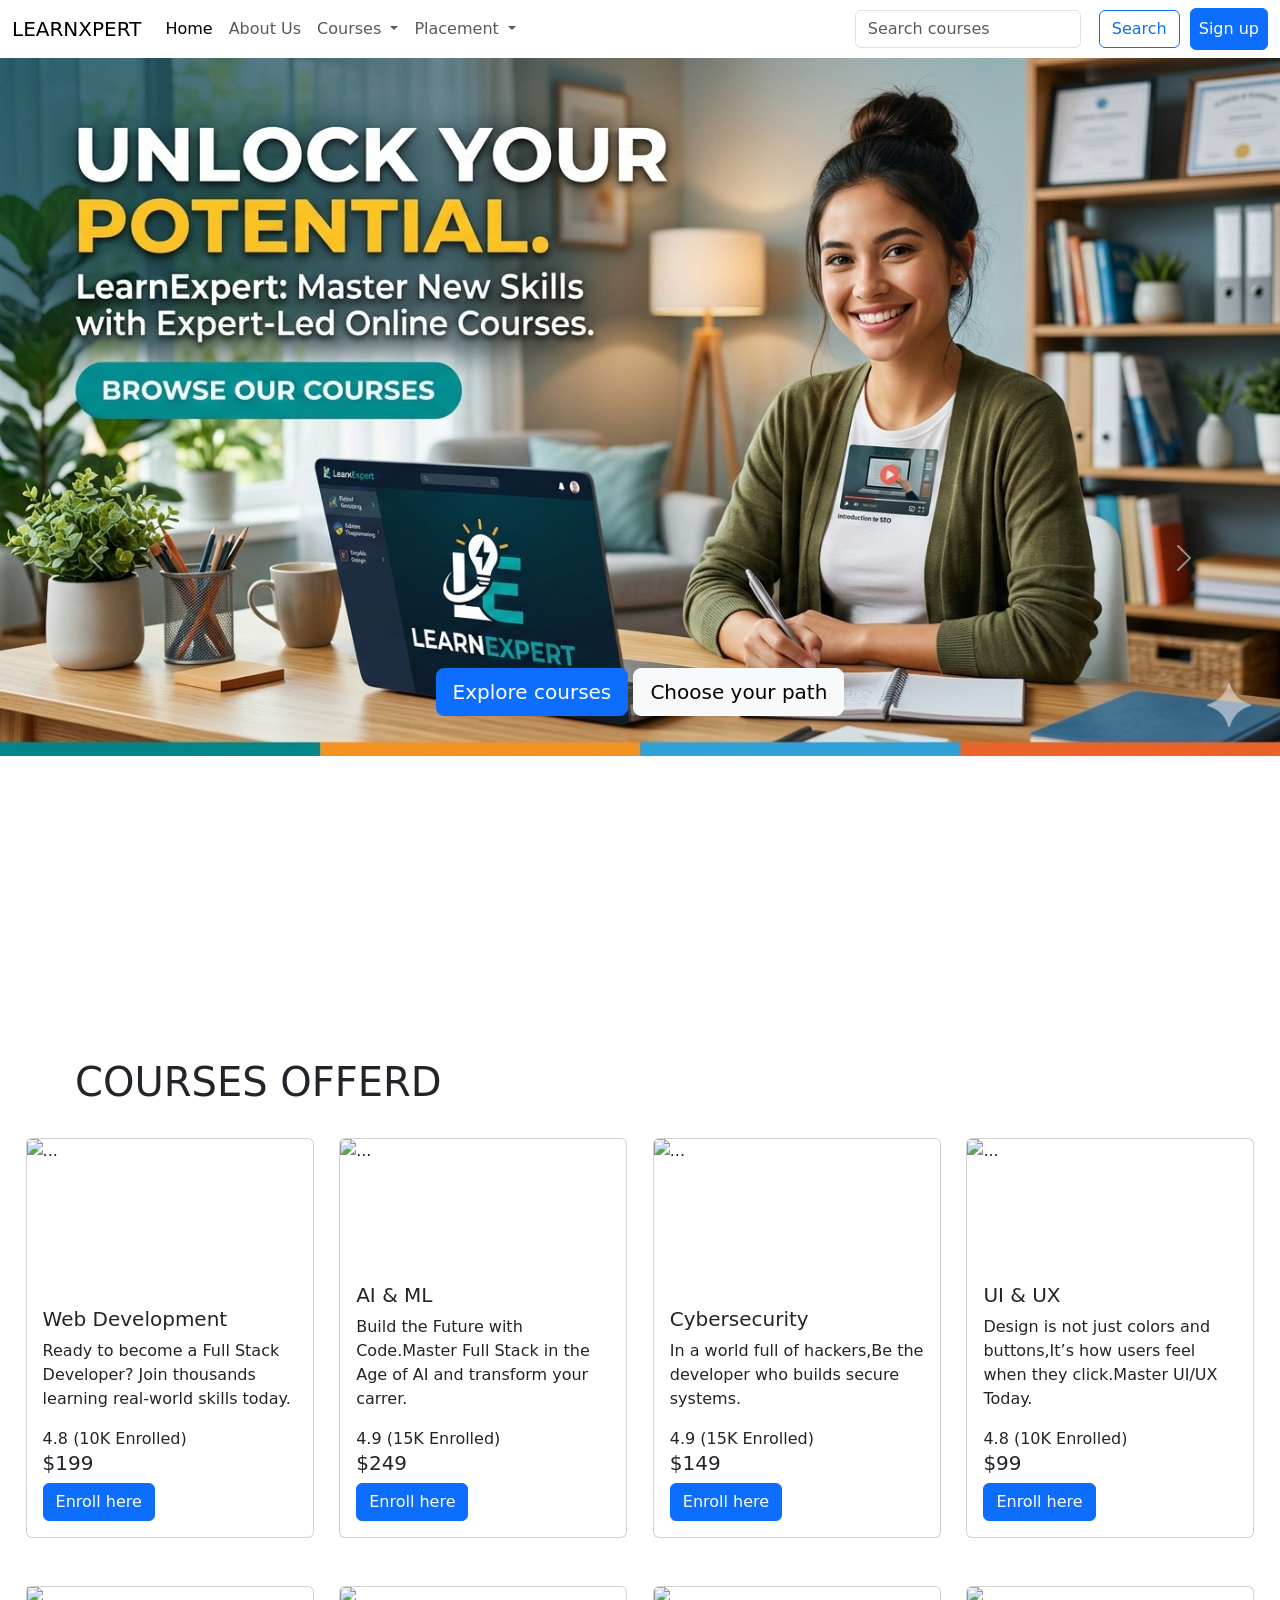
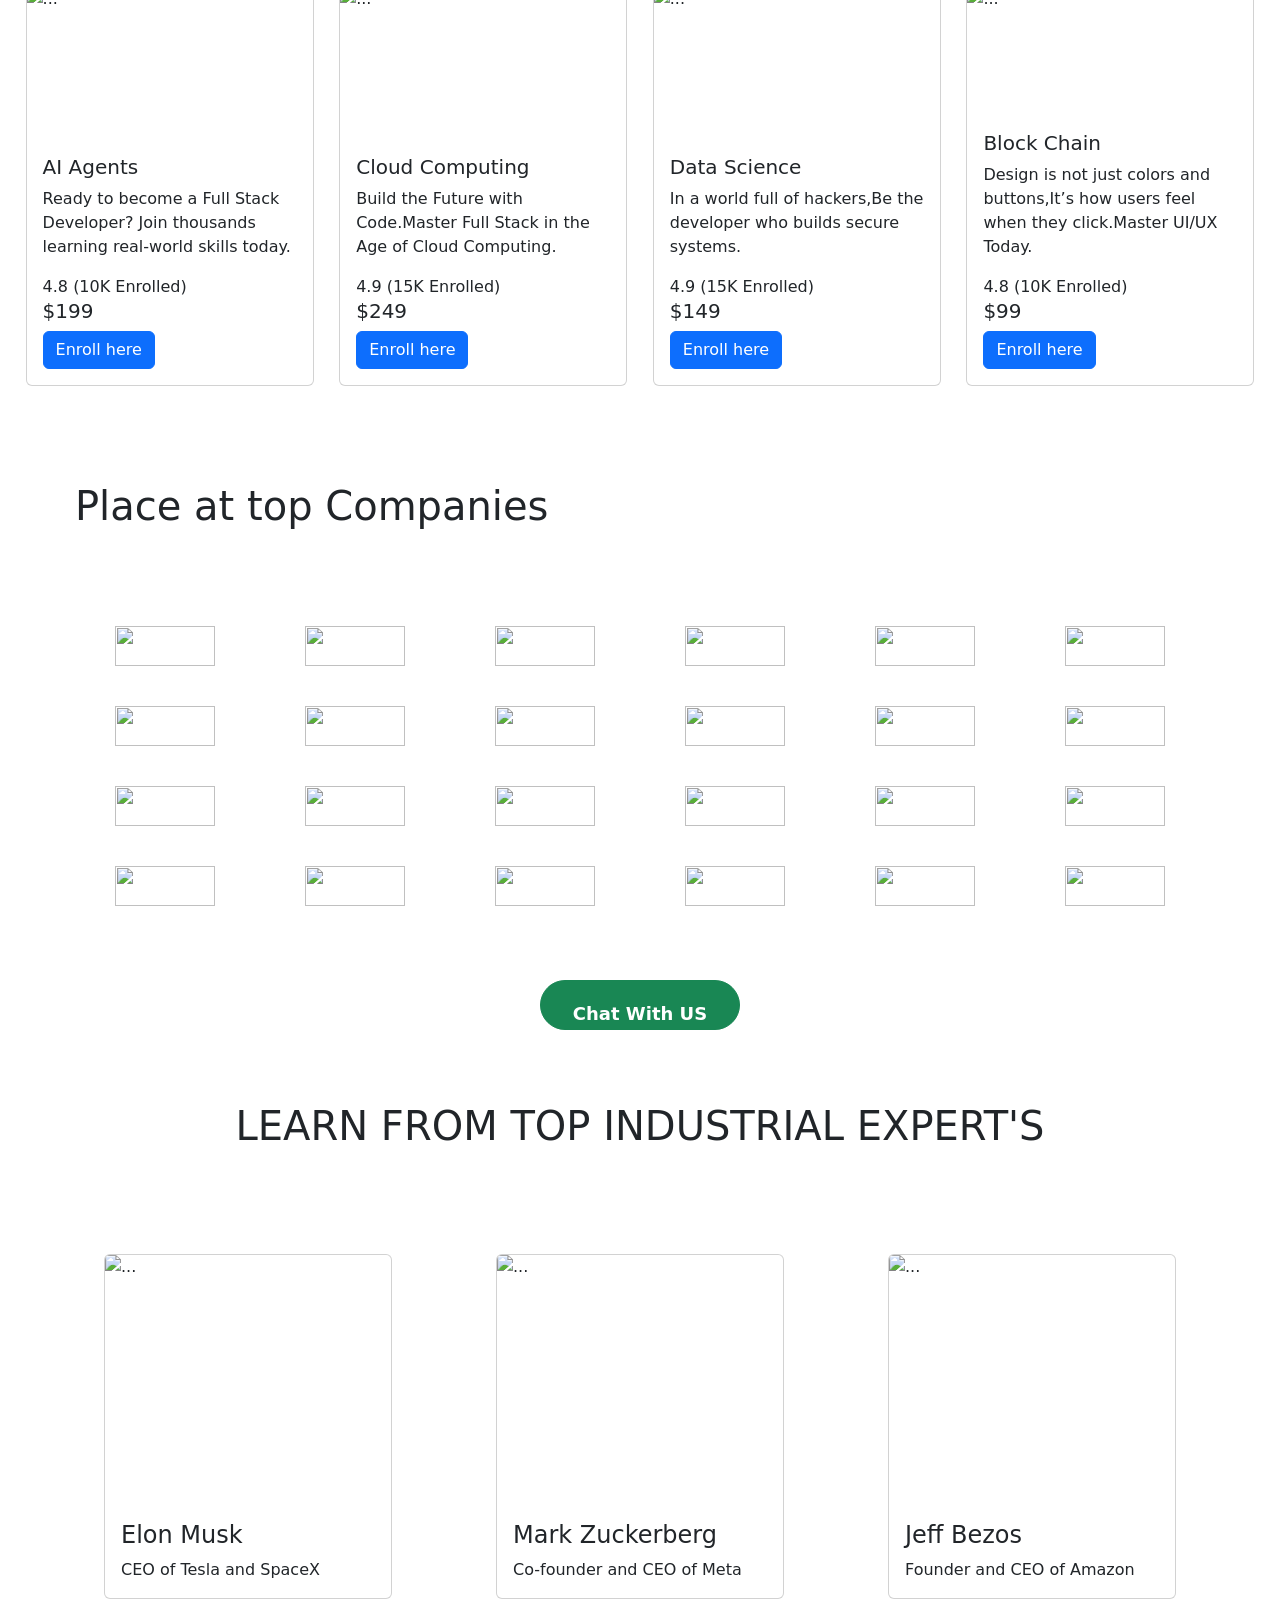
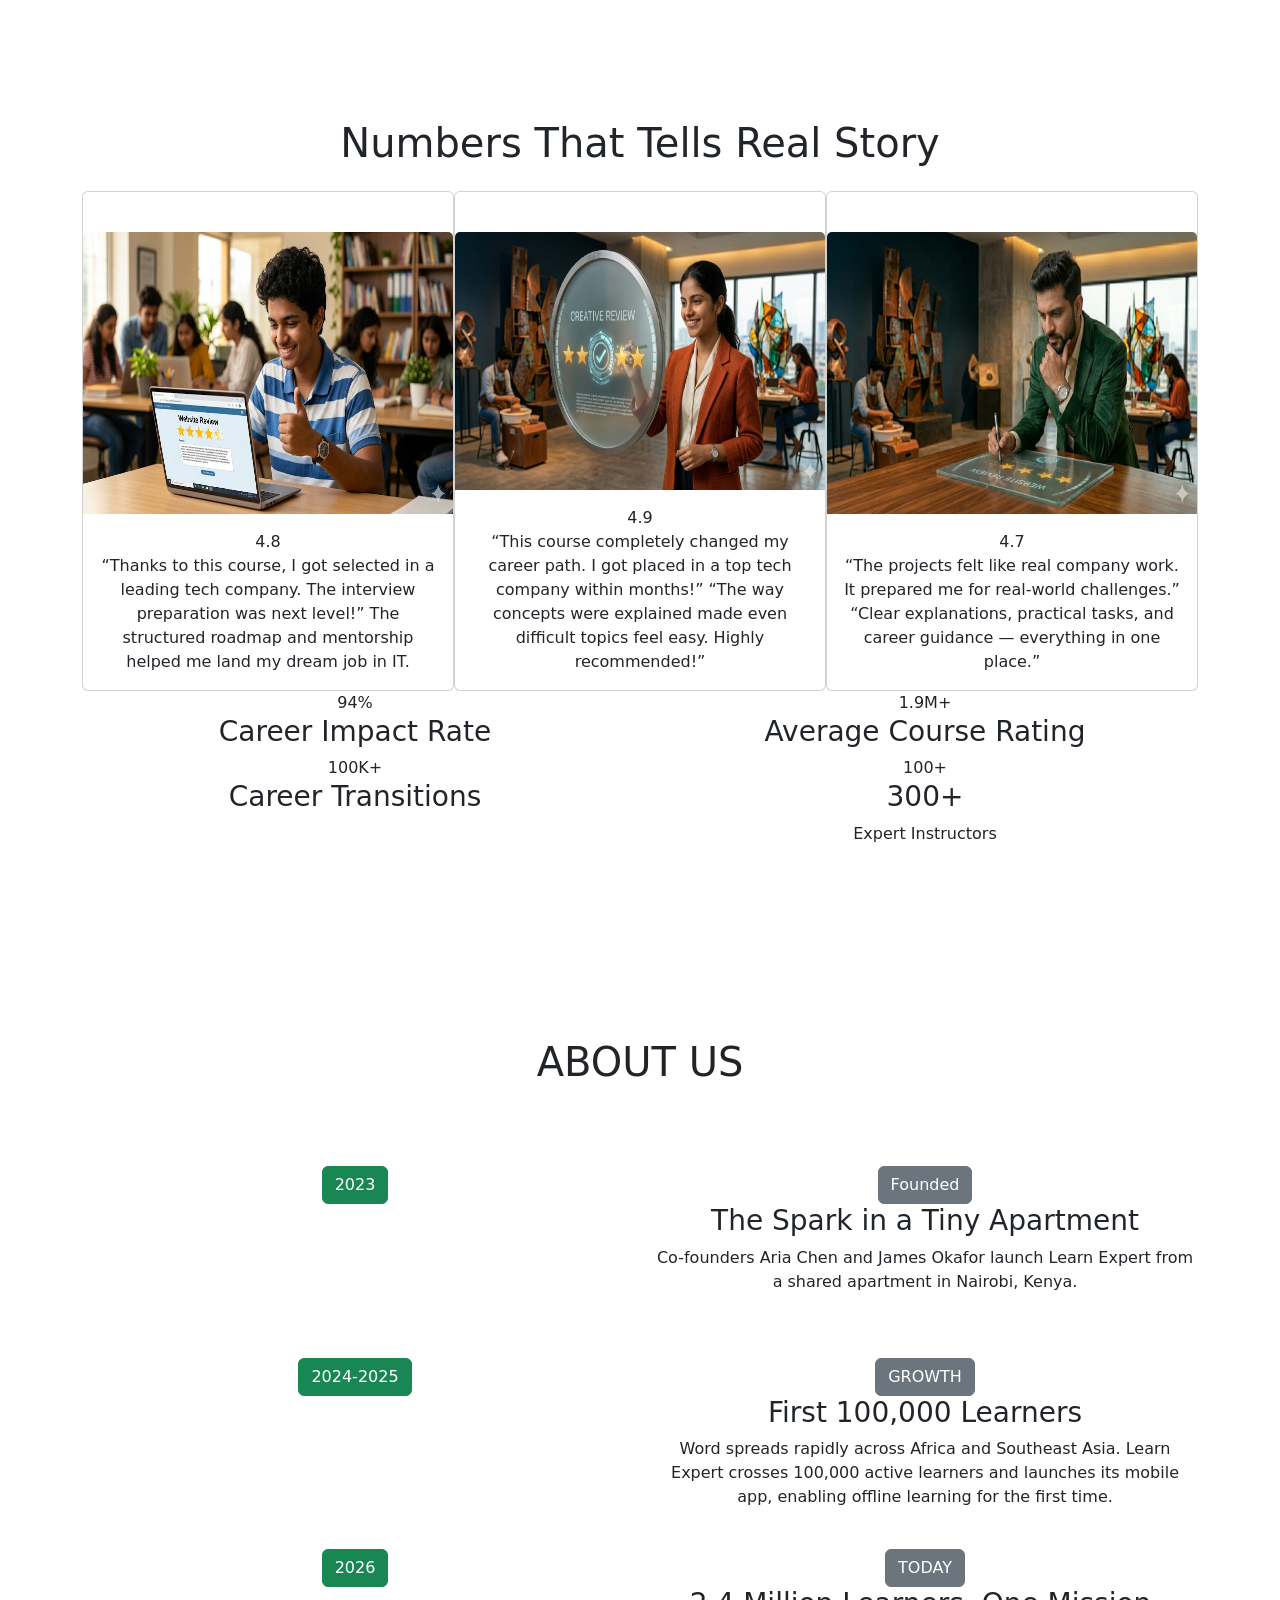
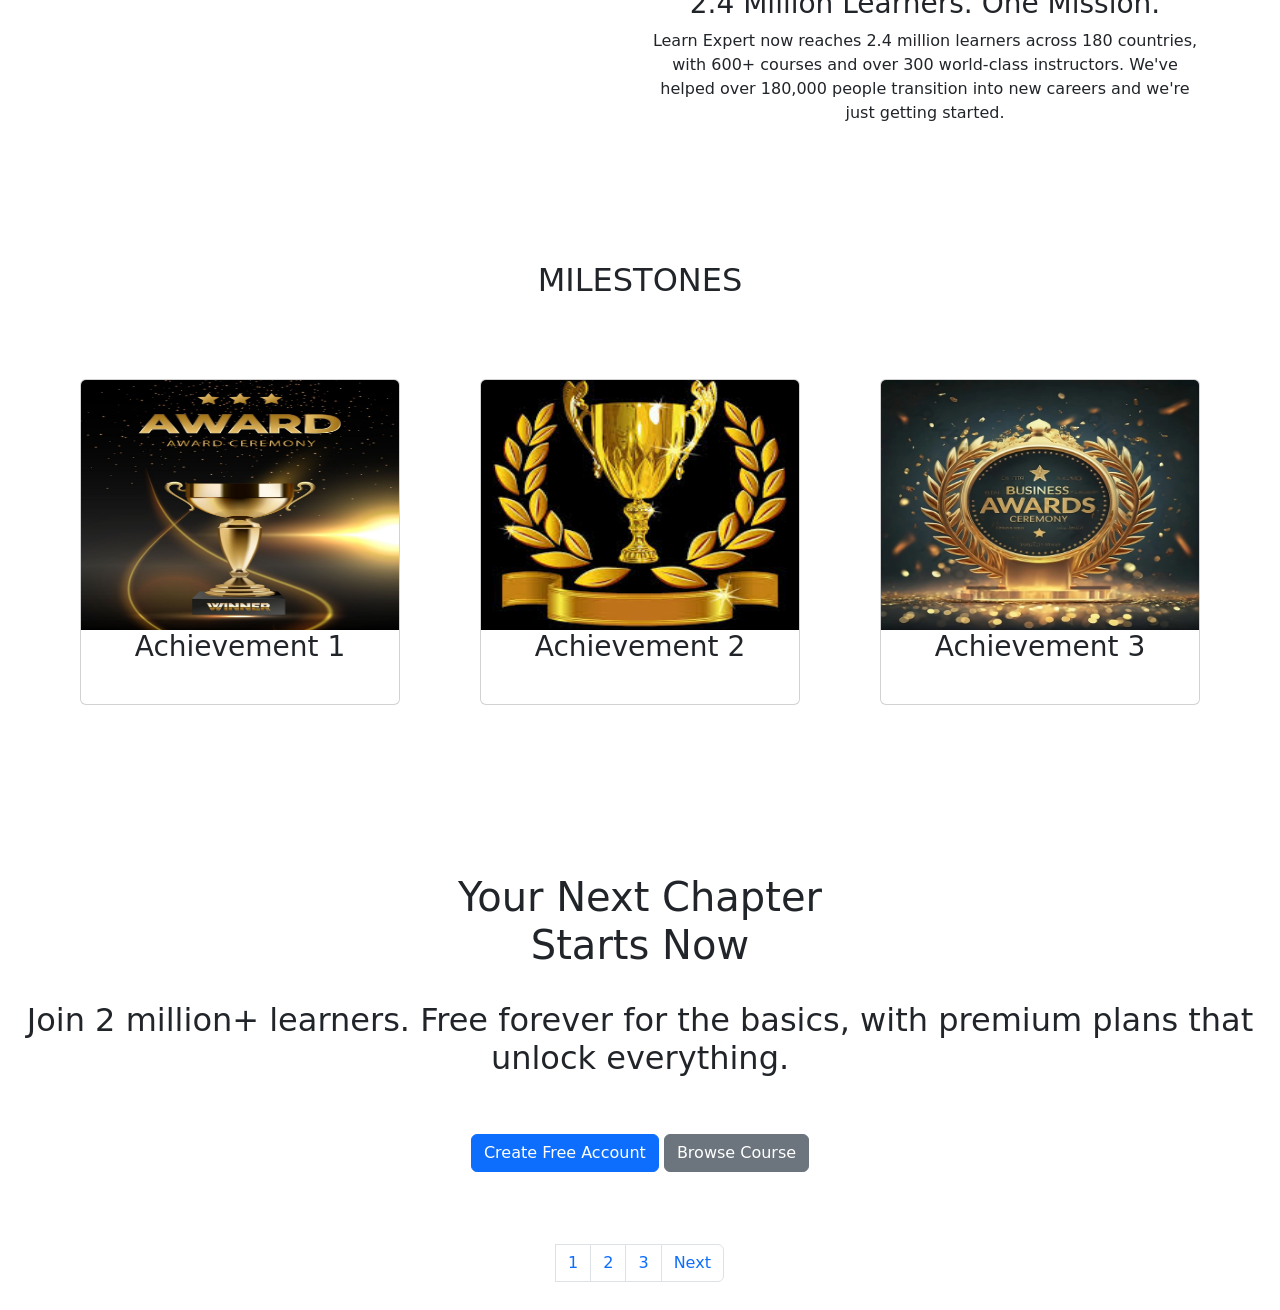
==== index.html @ 2a4beb07 "commited to final" ====
<!DOCTYPE html>
<html lang="en">
<head>
    <meta charset="UTF-8">
    <meta name="viewport" content="width=device-width, initial-scale=1.0">
    <title>Document</title>
    <link rel="stylesheet" href="style.css">
     <link rel="stylesheet" href="https://cdnjs.cloudflare.com/ajax/libs/font-awesome/7.0.1/css/all.min.css">
    <link href="https://cdn.jsdelivr.net/npm/bootstrap@5.3.8/dist/css/bootstrap.min.css" rel="stylesheet" integrity="sha384-sRIl4kxILFvY47J16cr9ZwB07vP4J8+LH7qKQnuqkuIAvNWLzeN8tE5YBujZqJLB" crossorigin="anonymous">
    <script src="https://cdn.jsdelivr.net/npm/bootstrap@5.3.8/dist/js/bootstrap.bundle.min.js" integrity="sha384-FKyoEForCGlyvwx9Hj09JcYn3nv7wiPVlz7YYwJrWVcXK/BmnVDxM+D2scQbITxI" crossorigin="anonymous"></script>
</head>
<body>



    
 
  <!-- Content here -->




<div class="navi">
    <nav class="navbar navbar-expand-lg ">
  <div class="container-fluid">
    <a class="navbar-brand" href="#">LEARNXPERT</a>
    <button class="navbar-toggler" type="button" data-bs-toggle="collapse" data-bs-target="#navbarSupportedContent" aria-controls="navbarSupportedContent" aria-expanded="false" aria-label="Toggle navigation">
      <span class="navbar-toggler-icon"></span>
    </button>
    <div class="collapse navbar-collapse" id="navbarSupportedContent">
      <ul class="navbar-nav me-auto mb-2 mb-lg-0">
        <li class="nav-item">
          <a class="nav-link active" aria-current="page" href="#">Home</a>
        </li>
        <li class="nav-item">
          <a class="nav-link" href="#">About Us</a>
        </li> 
         <li class="nav-item">
          <a class="nav-link dropdown-toggle" href="#" role="button" data-bs-toggle="dropdown" aria-expanded="false">
            Courses
          </a>
          <ul class="dropdown-menu">
            <li><a class="dropdown-item" href="#">Full stack</a></li>
            <li><a class="dropdown-item" href="#">AI & ML</a></li>
            <li><a class="dropdown-item" href="#">Digital Marketing</a></li>
            <li><a class="dropdown-item" href="#">Meta Ads</a></li>
            <li><a class="dropdown-item" href="#">App Development</a></li>
            <li><a class="dropdown-item" href="#">Data Analytics</a></li>
             <li><a class="dropdown-item" href="#">Prompt Engineering</a></li>
            <li><a class="dropdown-item" href="#">Social media Marketing</a></li>
            <li><a class="dropdown-item" href="#">Business Analytics</a></li>
          </ul>
        </li>
        <li class="nav-item dropdown">
          <a class="nav-link dropdown-toggle" href="#" role="button" data-bs-toggle="dropdown" aria-expanded="false">
            Placement
          </a>
          <ul class="dropdown-menu">
            <li><a class="dropdown-item" href="#">Full stack</a></li>
            <li><a class="dropdown-item" href="#">AI & ML</a></li>
            <li><a class="dropdown-item" href="#">Digital Marketing</a></li>
            <li><a class="dropdown-item" href="#">Meta Ads</a></li>
            <li><a class="dropdown-item" href="#">App Development</a></li>
            <li><a class="dropdown-item" href="#">Data Analytics</a></li>
             <li><a class="dropdown-item" href="#">Prompt Engineering</a></li>
            <li><a class="dropdown-item" href="#">Social media Marketing</a></li>
            <li><a class="dropdown-item" href="#">Business Analytics</a></li>
          </ul>
        </li>

        </div>
       

      </ul>
      <form class="d-flex" role="search">
        <input class="form-control me-2" type="search" placeholder="Search courses" aria-label="Search"/>
        <button class="btn btn-outline-primary" type="submit">Search </button>
      </form>
         <a href="signup.html"> <li><button type="button" class="btn p-2 my-log-0 btn-primary" >Sign up</button></li> </a>
    </div>
  </div>
</nav>



<div class="slide">
 
<div id="carouselExampleCaptions" class="carousel slide">
  <div class="carousel-indicators">
    <button type="button" data-bs-target="#carouselExampleCaptions" data-bs-slide-to="0" class="active" aria-current="true" aria-label="Slide 1"></button>
    <button type="button" data-bs-target="#carouselExampleCaptions" data-bs-slide-to="1" aria-label="Slide 2"></button>
    <button type="button" data-bs-target="#carouselExampleCaptions" data-bs-slide-to="2" aria-label="Slide 3"></button>
  </div>
  <div class="carousel-inner">
    <div class="carousel-item active">
      <img src="learn2.png" class="d-block w-100" alt="...">
      <div class="carousel-caption d-none d-md-block">
       <button type="button" class="btn btn-primary btn-lg">Explore courses</button>
<button type="button" class="btn btn-light btn-lg">Choose your path <i class="fa-solid fa-angle-right"></i></button> <br>


      </div>
    </div>
    <div class="carousel-item">
      <img src="slide3.png" class="d-block w-100" alt="...">
      <div class="carousel-caption d-none d-md-block">
        <h5>Second slide label</h5>
        <p>Some representative placeholder content for the second slide.</p>
      </div>
    </div>
    <div class="carousel-item">
      <img src="slide1.png" class="d-block w-100" alt="...">
      <div class="carousel-caption d-none d-md-block">
        <h5>Third slide label</h5>
        <p>Some representative placeholder content for the third slide.</p>
      </div>
    </div>
  </div>
  <button class="carousel-control-prev" type="button" data-bs-target="#carouselExampleCaptions" data-bs-slide="prev">
    <span class="carousel-control-prev-icon" aria-hidden="true"></span>
    <span class="visually-hidden">Previous</span>
  </button>
  <button class="carousel-control-next" type="button" data-bs-target="#carouselExampleCaptions" data-bs-slide="next">
    <span class="carousel-control-next-icon" aria-hidden="true"></span>
    <span class="visually-hidden">Next</span>
  </button>
</div>
</div>

     <h1 class="cou">COURSES OFFERD</h1>


 <br>

<div class="course">
 

<div class="card" style="width: 18rem;">
  <img src="https://e1.pxfuel.com/desktop-wallpaper/125/969/desktop-wallpaper-web-development-posted-by-sarah-anderson-full-stack-thumbnail.jpg" class="card-img-top" alt="...">
  <div class="card-body">
    <h5 class="card-title">Web Development</h5>
    <p class="card-text">Ready to become a Full Stack Developer? Join thousands learning real-world skills today.</p>
    <i class="fa-solid fa-star"></i><i class="fa-solid fa-star"></i><i class="fa-solid fa-star"></i><i class="fa-solid fa-star"></i>  4.8 (10K Enrolled)
    <h5>$199</h5> 
    <a href="web.html" class="btn btn-primary">Enroll here</a>
  </div>
</div>

<div class="card" style="width: 18rem;">
  <img src="https://www.shutterstock.com/shutterstock/videos/3414800297/thumb/12.jpg?ip=x480" class="card-img-top" alt="...">
  <div class="card-body">
    <h5 class="card-title">AI & ML</h5>
    <p class="card-text">Build the Future with Code.Master Full Stack in the Age of AI and transform your carrer.</p>
     <i class="fa-solid fa-star"></i><i class="fa-solid fa-star"></i><i class="fa-solid fa-star"></i><i class="fa-solid fa-star"></i>  4.9 (15K Enrolled)
        <h5>$249</h5>
    <a href="ai.html" class="btn btn-primary">Enroll here</a>
  </div>
</div>

<div class="card" style="width: 18rem;">
  <img src="https://encrypted-tbn0.gstatic.com/images?q=tbn:ANd9GcQS-Jke_V2MXvYVR8poFes-2iFPqvYL1tL_hw&s" class="card-img-top" alt="...">
  <div class="card-body">
    <h5 class="card-title">Cybersecurity</h5>
    <p class="card-text">In a world full of hackers,Be the developer who builds secure systems.</p>
    <i class="fa-solid fa-star"></i><i class="fa-solid fa-star"></i><i class="fa-solid fa-star"></i><i class="fa-solid fa-star"></i>  4.9 (15K Enrolled)
        <h5>$149</h5>
    <a href="cyber.html" class="btn btn-primary">Enroll here</a>
  </div>
</div>

<div class="card" style="width: 18rem;">
  <img src="https://www.images.cybrosys.com/css/assets/populor/courses-7.jpg" class="card-img-top" alt="...">
  <div class="card-body">
    <h5 class="card-title">UI & UX</h5>
    <p class="card-text">Design is not just colors and buttons,It’s how users feel when they click.Master UI/UX Today.</p>
     <i class="fa-solid fa-star"></i><i class="fa-solid fa-star"></i><i class="fa-solid fa-star"></i><i class="fa-solid fa-star"></i>  4.8 (10K Enrolled)
        <h5>$99</h5>
    <a href="ui.html" class="btn btn-primary">Enroll here</a>
  </div>
</div>


</div><br><br>


<div class="course">
 

<div class="card" style="width: 18rem;">
  <img src="https://encrypted-tbn0.gstatic.com/images?q=tbn:ANd9GcQQgu8DQaC8DNJguGYc81iNDozgDp4cddQHPw&s" style="width:100%; height: 75%" alt="...">
  <div class="card-body">
    <h5 class="card-title">AI Agents</h5>
    <p class="card-text">Ready to become a Full Stack Developer? Join thousands learning real-world skills today.</p>
    <i class="fa-solid fa-star"></i><i class="fa-solid fa-star"></i><i class="fa-solid fa-star"></i><i class="fa-solid fa-star"></i>  4.8 (10K Enrolled)
    <h5>$199</h5> 
    <a href="#" class="btn btn-primary">Enroll here</a>
  </div>
</div>

<div class="card" style="width: 18rem;">
  <img src="https://t4.ftcdn.net/jpg/05/07/66/23/360_F_507662376_BTKmPlIGBvKlRHWKRNeFt7bj7H2SynQm.jpg" class="card-img-top" alt="...">
  <div class="card-body">
    <h5 class="card-title">Cloud Computing</h5>
    <p class="card-text">Build the Future with Code.Master Full Stack in the Age of Cloud Computing.</p>
     <i class="fa-solid fa-star"></i><i class="fa-solid fa-star"></i><i class="fa-solid fa-star"></i><i class="fa-solid fa-star"></i>  4.9 (15K Enrolled)
        <h5>$249</h5>
    <a href="#" class="btn btn-primary">Enroll here</a>
  </div>
</div>

<div class="card" style="width: 18rem;">
  <img src="https://encrypted-tbn0.gstatic.com/images?q=tbn:ANd9GcRPMUKRimaDz6P32H1zy_CvC0w9Wt8NRJCgkA&s" class="card-img-top" alt="...">
  <div class="card-body">
    <h5 class="card-title">Data Science</h5>
    <p class="card-text">In a world full of hackers,Be the developer who builds secure systems.</p>
    <i class="fa-solid fa-star"></i><i class="fa-solid fa-star"></i><i class="fa-solid fa-star"></i><i class="fa-solid fa-star"></i>  4.9 (15K Enrolled)
        <h5>$149</h5>
    <a href="#" class="btn btn-primary">Enroll here</a>
  </div>
</div>

<div class="card" style="width: 18rem; ">
  <img src="https://encrypted-tbn0.gstatic.com/images?q=tbn:ANd9GcQSm_tf8NeKnxdxygBdostNgx63FEelvsdhCw&s" class="card-img-top" alt="...">
  <div class="card-body">
    <h5 class="card-title">Block Chain</h5>
    <p class="card-text">Design is not just colors and buttons,It’s how users feel when they click.Master UI/UX Today.</p>
     <i class="fa-solid fa-star"></i><i class="fa-solid fa-star"></i><i class="fa-solid fa-star"></i><i class="fa-solid fa-star"></i>  4.8 (10K Enrolled)
        <h5>$99</h5>
    <a href="#" class="btn btn-primary">Enroll here</a>
  </div>
</div>


</div><br><br><br><br>


<h1 class="cou">Place at top Companies</h1> <br><br>



<div class="container text-center">
  <div class="row">
    <div class="col">
  <img src="https://encrypted-tbn0.gstatic.com/images?q=tbn:ANd9GcQIEaKt8sWj3tpCr5wJf2rLm29y-A2zEq1ufg&s" alt="">
    </div>
    <div class="col">
<img src="https://static.vecteezy.com/system/resources/previews/014/018/563/non_2x/amazon-logo-on-transparent-background-free-vector.jpg" alt="">
    </div>
    <div class="col">
<img src="https://static.vecteezy.com/system/resources/previews/026/135/317/non_2x/meta-social-media-logo-symbol-with-name-black-design-illustration-free-vector.jpg" alt="">
    </div>
     <div class="col">
  <img class="img4" src="https://static.vecteezy.com/system/resources/thumbnails/020/336/720/small_2x/nvidia-logo-nvidia-icon-free-free-vector.jpg" alt="">
    </div>
     <div class="col">
  <img src="https://encrypted-tbn0.gstatic.com/images?q=tbn:ANd9GcTlH5OJhJAnqC8nAErabat8XGVH73N6FV_M3A&s" alt="">
    </div>
     <div class="col">
  <img src="https://encrypted-tbn0.gstatic.com/images?q=tbn:ANd9GcRIveRb1LxtqPBjdo156kt4b5k2QG78T4mePw&s" alt="">
    </div>
  </div>
</div>



<div class="container text-center">
   <div class="row">
    <div class="col">
  <img src="https://encrypted-tbn0.gstatic.com/images?q=tbn:ANd9GcR_B5x4ioGY0NWOewCGXDQ38J3NO4K9NqSqlg&s" alt="">
    </div>
    <div class="col">
<img src="https://encrypted-tbn0.gstatic.com/images?q=tbn:ANd9GcRGQM8mpehO210HDZ-NaU80g6nXd55Z2MMLqg&s" alt="">
    </div>
    <div class="col">
<img src="https://encrypted-tbn0.gstatic.com/images?q=tbn:ANd9GcSqg0KtMMH4RREUA6kPgf13HtwKENOL2O8MVQ&s" alt="">
    </div>
     <div class="col">
  <img src="https://encrypted-tbn0.gstatic.com/images?q=tbn:ANd9GcQFlKuhJxlk7A45sT6NN0E7gMCdR6ag36OCVQ&s" alt="">
    </div>
     <div class="col">
  <img src="https://encrypted-tbn0.gstatic.com/images?q=tbn:ANd9GcThkdm6xGT9VueQLnM5XGO1k9vhyEMvOzUSAw&s" alt="">
    </div>
     <div class="col">
  <img src="https://encrypted-tbn0.gstatic.com/images?q=tbn:ANd9GcQAYB4WurBiNScumkfqCswwouNjtzNJC057lw&s" alt="">
    </div>
  </div>

</div>


<div class="container text-center">
   <div class="row">
    <div class="col">
  <img src="https://encrypted-tbn0.gstatic.com/images?q=tbn:ANd9GcRuRKmtjAiM9SvneSbvgD2BdwI_VfXRqJ-nqA&s" alt="">
    </div>
    <div class="col">
<img src="https://encrypted-tbn0.gstatic.com/images?q=tbn:ANd9GcRhvkfJFJzsUeUhxkVRw5P6i1BhAFqkGpTaFQ&s" alt="">
    </div>
    <div class="col">
<img src="https://encrypted-tbn0.gstatic.com/images?q=tbn:ANd9GcQItTEO7Qoqc5FGT_NYj2MTUEKG-5P-D_nIDw&s" alt="">
    </div>
     <div class="col">
  <img src="https://encrypted-tbn0.gstatic.com/images?q=tbn:ANd9GcRGdqx-ouTDweOzOfL24QAlkR0my8vu1th4qg&s" alt="">
    </div>
     <div class="col">
  <img src="https://encrypted-tbn0.gstatic.com/images?q=tbn:ANd9GcResVG5sH41Gnk80sgefAzkaEplcNU8nCY2IA&s" alt="">
    </div>
     <div class="col">
  <img src="https://c8.alamy.com/comp/2CBPBW8/logo-sap-software-company-background-white-2CBPBW8.jpg" alt="">
    </div>
  </div>

</div>

<div class="container text-center">
   <div class="row">
    <div class="col">
  <img src="https://encrypted-tbn0.gstatic.com/images?q=tbn:ANd9GcQZKRadm8Vtn6liKuSAkK1zZOhKuS_wPtxjWQ&s" alt="">
    </div>
    <div class="col">
<img src="https://encrypted-tbn0.gstatic.com/images?q=tbn:ANd9GcScpnTzSKPVy_vDMubUymLlViDQadhRUzCHXg&s" alt="">
    </div>
    <div class="col">
<img src="https://encrypted-tbn0.gstatic.com/images?q=tbn:ANd9GcREi64S1FDHlOtKAfdtz8-cKm_KDnK1-kpUyg&s" alt="">
    </div>
     <div class="col">
  <img src="https://encrypted-tbn0.gstatic.com/images?q=tbn:ANd9GcTXPZNd0nkIK521Ft-9K4dzOaurGo-2zsslSA&s" alt="">
    </div>
     <div class="col">
  <img src="https://encrypted-tbn0.gstatic.com/images?q=tbn:ANd9GcTdL8zC2xOVvaxjvXedj_ViuxYaSQTWhw1TzQ&s" alt="">
    </div>
     <div class="col">
  <img src="https://encrypted-tbn0.gstatic.com/images?q=tbn:ANd9GcR5wIkXQjasDg9wbNgG7V3IX0F2QZxgl3txSA&s" alt="">
    </div>
  </div>

</div>
 <br> <div  class="what"  ><center> <button type="button"  class="btn btn-success">Chat With US  <i class="fa-brands fa-whatsapp"></i> </button></center></div>


<br><br><br>


<center><h1>LEARN FROM TOP INDUSTRIAL EXPERT'S</h1></center> <br><br><br><br>



<div class="men">
  
<div class="card" style="width: 18rem;">
  <img src="https://futureoflife.org/wp-content/uploads/2020/08/elon_musk_royal_society.jpg" class="card-img-top" alt="...">
  <div class="card-body">
    <h4>Elon Musk</h4>
    <p class="card-text">CEO of Tesla and SpaceX</p>
  </div>
</div>
<div class="card" style="width: 18rem;">
  <img src="https://static.xx.fbcdn.net/mci_ab/public/cms/?ab_b=e&ab_page=CMS&ab_entry=323764547398564&version=1768340638" class="card-img-top" alt="...">
  <div class="card-body">
    <h4>Mark Zuckerberg</h4>
    <p class="card-text">Co-founder and CEO of Meta</p>
   
  </div>
</div>
<div class="card" style="width: 18rem;">
  <img src="https://media.wired.com/photos/5c5cc053cb61cb5c84c21bec/3:2/w_2560%2Cc_limit/bezos-1079533948.jpg" class="card-img-top" alt="...">
  <div class="card-body">
    <h4>Jeff Bezos</h4>
    <p class="card-text">Founder and CEO of Amazon</p>
  </div>
</div>

</div>


<br><br><br><br><br>
  <div class="container text-center"> 
  <div class="row">

  

        <div class="row-1"><h1>Numbers That Tells Real Story</h1></div> <br><br><br>

          <div class="review">
        <div class="card" style="width: 25rem;">
  <img src="review1.jpg" class="card-img-top" style="width:100%; height: 75%" alt="...">
  <div class="card-body">
     <i class="fa-solid fa-star"></i> <i class="fa-solid fa-star"></i> <i class="fa-solid fa-star"></i> <i class="fa-solid fa-star"></i> 4.8 
    <p class="card-text">“Thanks to this course, I got selected in a leading tech company. The interview preparation was next level!”
      The structured roadmap and mentorship helped me land my dream job in IT.
    </p>
  </div>
</div>


<div class="card" style="width: 25rem;">
  <img src="review2.png" class="card-img-top" style="width:100%; height: 75%" alt="">
  <div class="card-body">
     <i class="fa-solid fa-star"></i> <i class="fa-solid fa-star"></i> <i class="fa-solid fa-star"></i> <i class="fa-solid fa-star"></i> 4.9
    <p class="card-text">“This course completely changed my career path. I got placed in a top tech company within months!”

“The way concepts were explained made even difficult topics feel easy. Highly recommended!”</p>
  </div>
</div>


<div class="card" style="width: 25rem;">
  <img  src="review3.png" class="card-img-top" style="width:100%; height: 75%" alt="" >
  <div class="card-body">
     <i class="fa-solid fa-star"></i> <i class="fa-solid fa-star"></i> <i class="fa-solid fa-star"></i> <i class="fa-solid fa-star"></i>4.7
    <p class="card-text">“The projects felt like real company work. It prepared me for real-world challenges.”

“Clear explanations, practical tasks, and career guidance — everything in one place.”</p>
  </div>
</div>
</div>



    <div class="col-6">94% <h3>Career Impact Rate</h3></div>    <div class="col-6">1.9M+ <h3>Average Course Rating</h3></div>
    <div class="col-6">100K+ <h3>Career Transitions</h3></div>     <div class="col-6">100+ <h3>300+ </h3>Expert Instructors</h3></div>
  </div>
</div> <br><br><br><br><br> <br><br><br>

<center><h1>ABOUT US</h1></center> <br><br><br>


<div class="container text-center">
  <div class="row">
    <div class="col">
     <button type="button" class="btn btn-success">2023</button>
    </div>
    <div class="col">
     <button type="button" class="btn btn-secondary">Founded</button>
    <h3>The Spark in a Tiny Apartment</h3>
    <p>Co-founders Aria Chen and James Okafor launch Learn Expert from a shared apartment in Nairobi, Kenya. </p>
    </div>
    
  </div>
</div>  <br> <br>


<div class="container text-center">
  <div class="row">
    <div class="col">
     <button type="button" class="btn btn-success">2024-2025</button>
    </div>
    <div class="col">
     <button type="button" class="btn btn-secondary">GROWTH</button>
    <h3>First 100,000 Learners</h3>
    <p>Word spreads rapidly across Africa and Southeast Asia. Learn Expert crosses 100,000 active learners and launches its mobile app, enabling offline learning for the first time. </p>
    </div>
    
  </div>
</div>  <br>


<div class="container text-center">
  <div class="row">
    <div class="col">
     <button type="button" class="btn btn-success">2026</button>
    </div>
    <div class="col">
     <button type="button" class="btn btn-secondary">TODAY</button>
    <h3>2.4 Million Learners. One Mission.</h3>
    <p>Learn Expert now reaches 2.4 million learners across 180 countries, with 600+ courses and over 300 world-class instructors. We've helped over 180,000 people transition into new careers and we're just getting started.</p>
    </div>
    
  </div>
</div>  <br><br><br><br><br>

<center><h2>MILESTONES</h2></center> <br><br><br>


<div class="ach">

<div class="card" style="width: 20rem;">
  <img src="trop1.jpg" class="card-img-top" alt="...">
<center>  <h3> Achievement 1 </h3></center>
  <div class="card-body">
  
  </div>
</div>

<div class="card" style="width: 20rem;">
  <img src="tropp.jpg" class="card-img-top" alt="...">
<center>  <h3> Achievement 2 </h3></center>
  <div class="card-body">
   
  </div>
</div>

<div class="card" style="width: 20rem;">
  <img src="trop.jpg" class="card-img-top" alt="...">
<center>  <h3> Achievement 3 </h3></center>
  <div class="card-body">

  </div>
</div>

</div>


<br><br><br><br><br><br><br>
<div class="backi">

<center><h1>Your Next Chapter <br> Starts Now</h1></center> <br>

<center><h2>Join 2 million+ learners. Free forever for the basics, with premium plans that unlock everything.</h2></center><br><br>

<center>
<button type="button" class="btn btn-primary">Create Free Account</button>
<button type="button" class="btn btn-secondary">Browse Course</button>
</center>
</div> <br><br><br>



    </div>

<nav aria-label="Page navigation example">
  <ul class="pagination justify-content-center">
    <li class="page-item disabled">
    </li>
    <li class="page-item"><a class="page-link" href="#">1</a></li>
    <li class="page-item"><a class="page-link" href="#">2</a></li>
    <li class="page-item"><a class="page-link" href="#">3</a></li>
    <li class="page-item">
      <a class="page-link" href="#">Next</a>
    </li>
  </ul>   <div class="call"><center> <button type="button" class="btn btn-primary">Request Callback   <i class="fa-solid fa-phone"></i> </button></center></div>
</nav> 

    
</body>
</html>
---- style.css ----
.container{
    
    width: 100%;
}


.carousel-inner{
    height: 1000px;
}


.course{
   display: flex;
    height: 400px;
    justify-content: space-evenly;
    
}



.navi{
  
    justify-content: space-evenly;
}

.fa-star{
    width: 50px;
}

.back{
    background-color: black;
    color: black;
    width: 100%;
}

.row img{
    width: 100px;
    height: 40px;
    margin-top: 40px;
}

.text-center{
    gap: 30px;

}

.backi{

}

.review{
    display: flex;
    justify-content: space-evenly;
}

.card-img-top{
   
}

.rev{
    width: 100%;
    height: 100%;
}

.review{
    height: 500px;
}

.course{
      height: 400px;
}

.btn{
    list-style: none;
}

.navi li:hover{

 text-decoration: underline rgb(0, 0, 0);
}

.navi li a:hover{
      transform: scale(1.1);

}

.btn-primary{
    list-style: none;
}

.navi{
    list-style-type: none;
}

.navi button{
    margin-left: 10px;

}

.navi button:hover{
    transform: scale(1.0);
}

.fa-angle-right{
    width: 50px;
}

.ach{
    display: flex;
    justify-content: space-evenly;
}

.card-img-top{
    height: 400px;
}

.card img{
    height: 250px;
}

.men{
    display: flex;
    justify-content: space-evenly;
}

.call{
margin-left: 1300px;
margin-top: -50px;
}

.what
{
 
    margin-top: 50px;
}

.what button{
    width: 200px;
    height: 50px;
    border-radius: 30px;
    font-size: 18px;
    font-weight: bolder;
}

.fa-whatsapp{
 font-size: 30px;
}

.cou{
    margin-left: 75px;
}
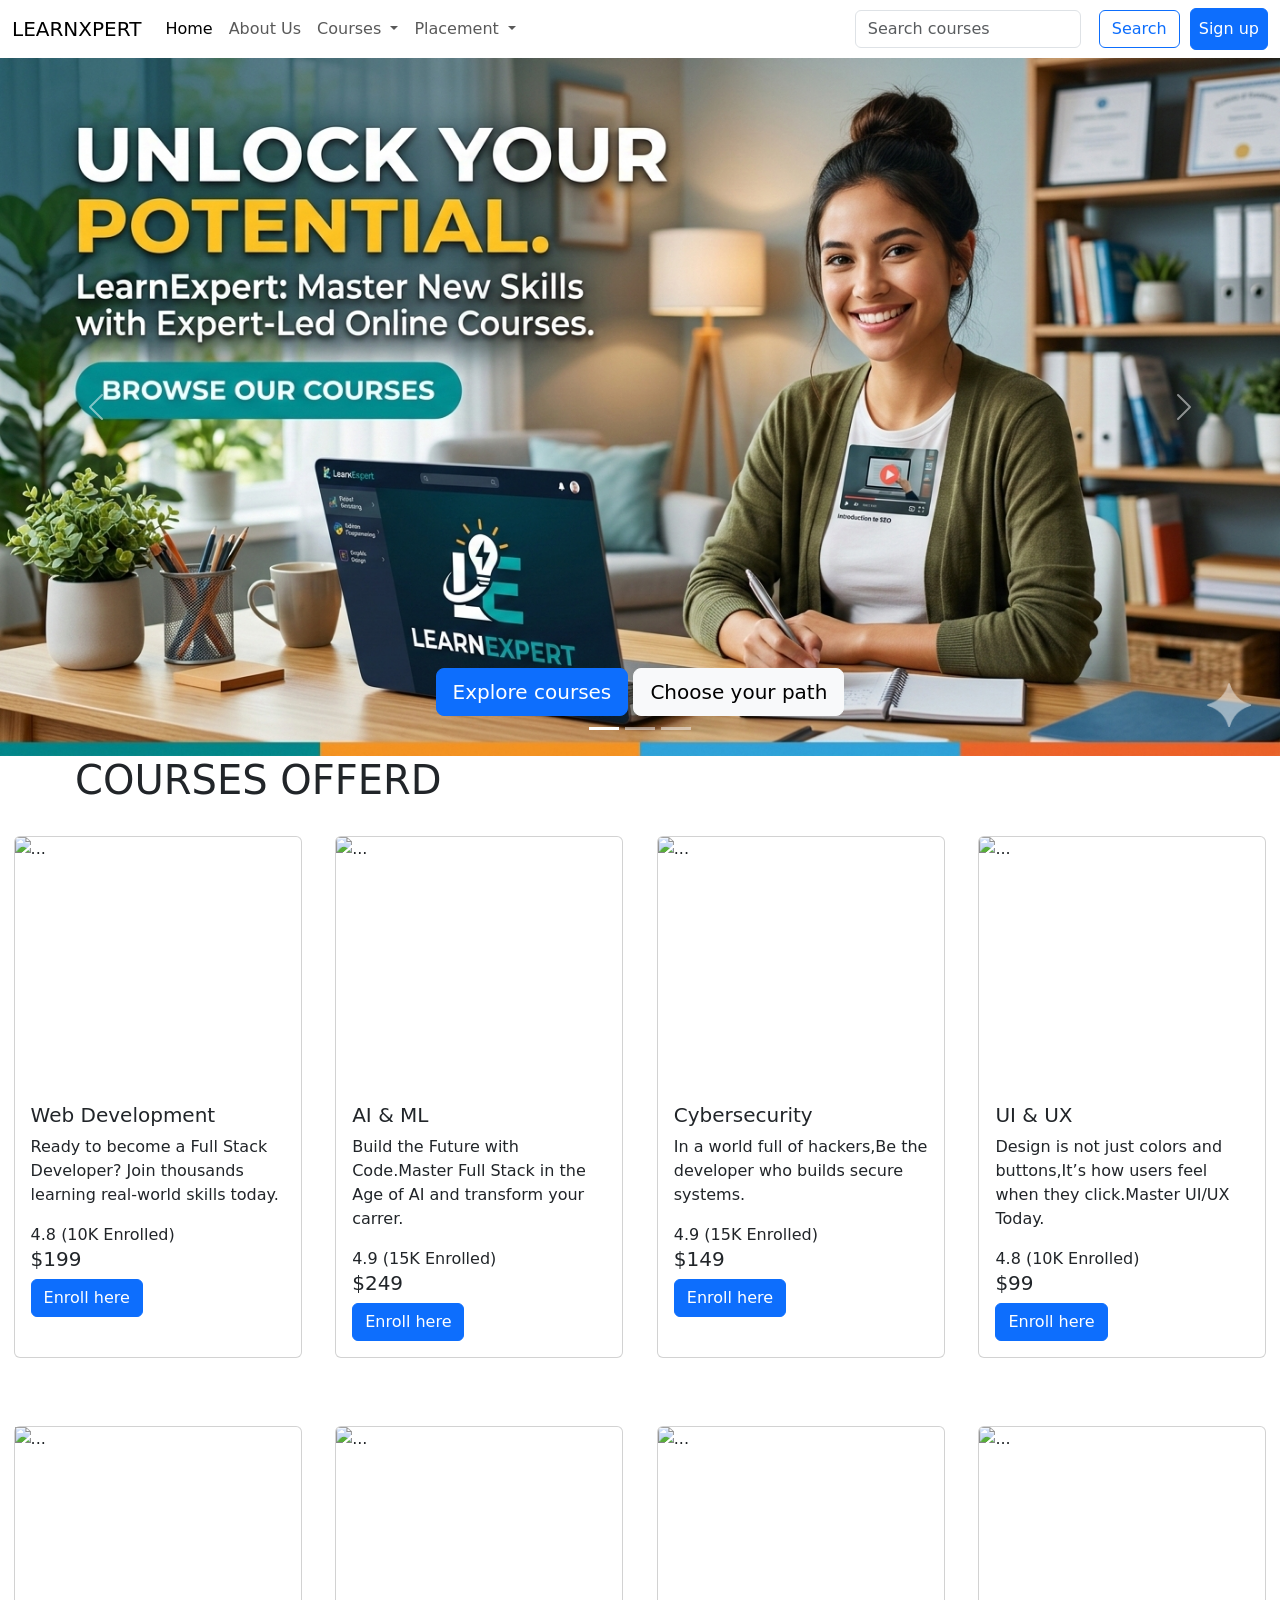
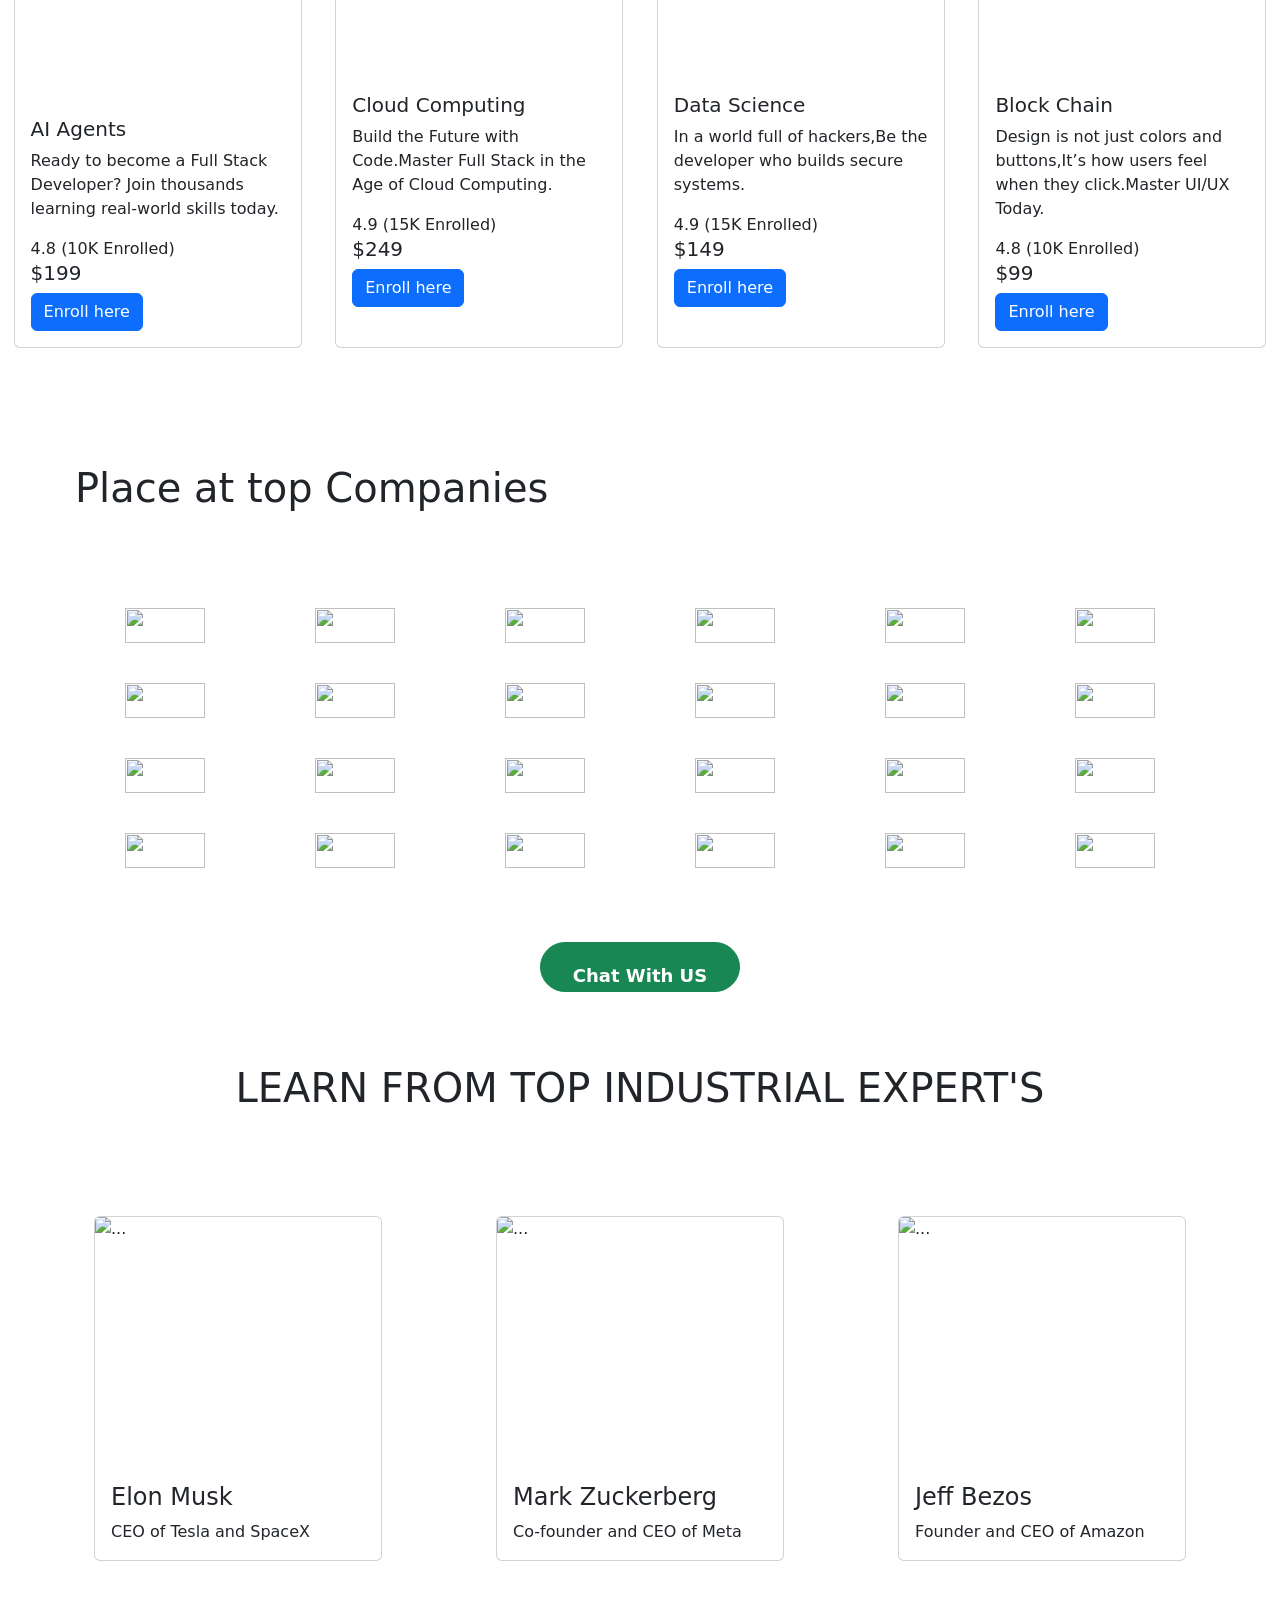
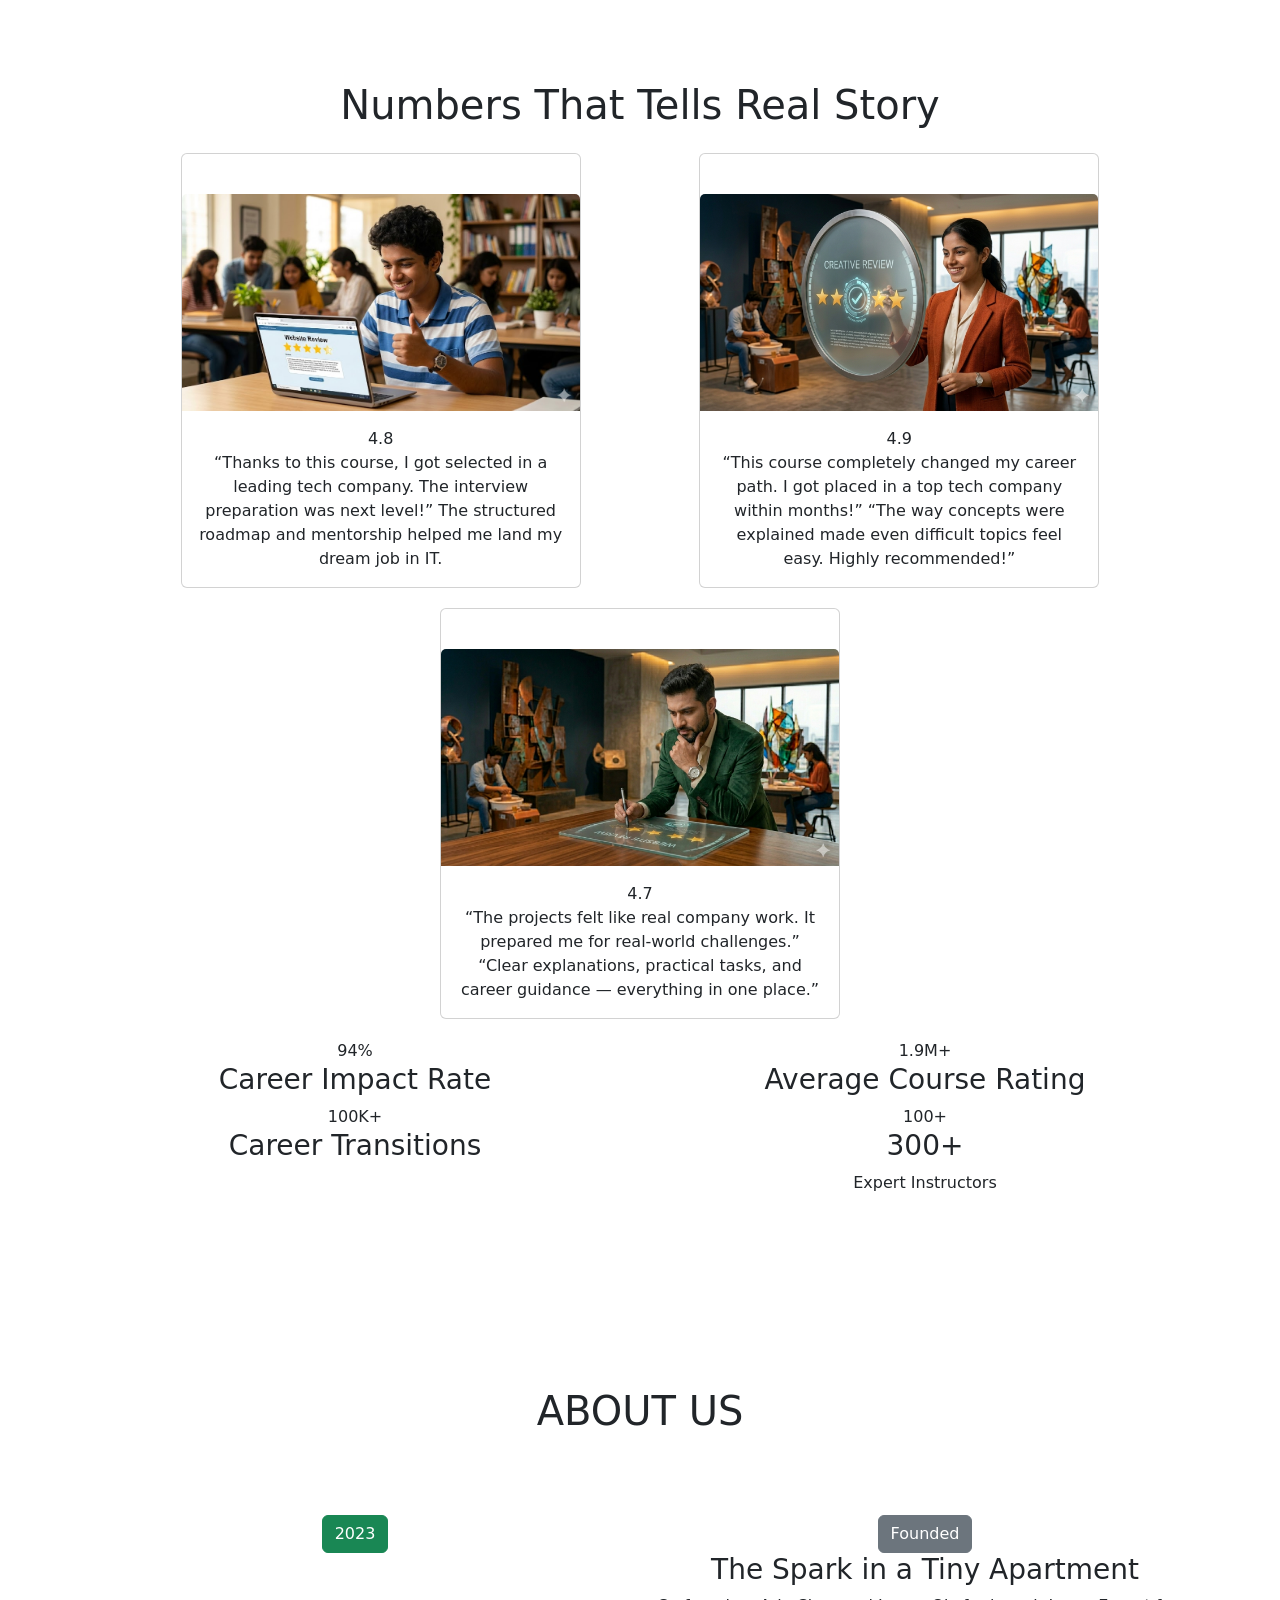
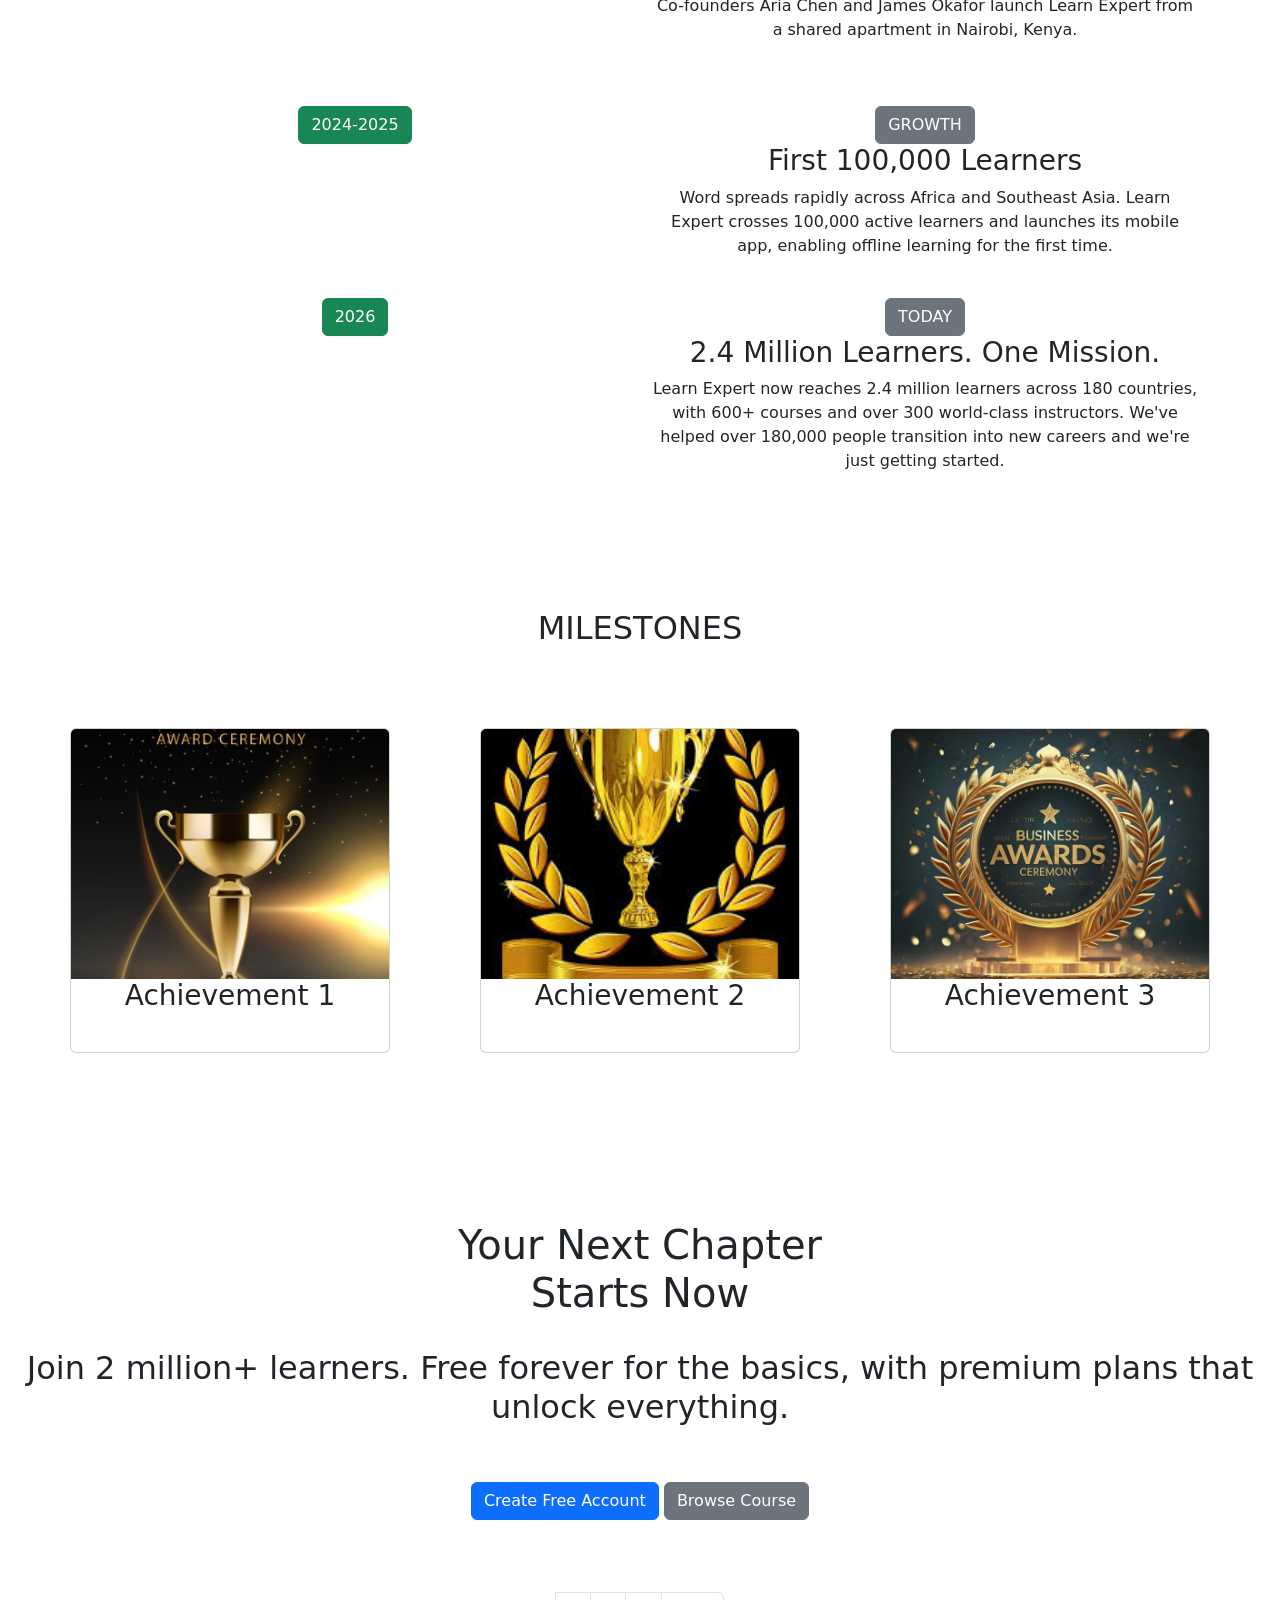
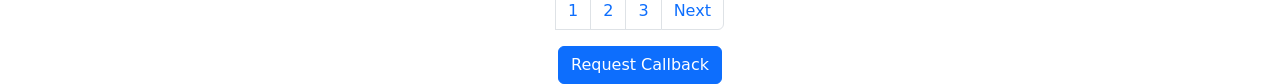
==== commit e6be8b5a: "commited to final" ====
--- a/index.html
+++ b/index.html
@@ -10,15 +10,6 @@
     <script src="https://cdn.jsdelivr.net/npm/bootstrap@5.3.8/dist/js/bootstrap.bundle.min.js" integrity="sha384-FKyoEForCGlyvwx9Hj09JcYn3nv7wiPVlz7YYwJrWVcXK/BmnVDxM+D2scQbITxI" crossorigin="anonymous"></script>
 </head>
 <body>
-
-
-
-    
- 
-  <!-- Content here -->
-
-
-
 
 <div class="navi">
     <nav class="navbar navbar-expand-lg ">
--- a/style.css
+++ b/style.css
@@ -1,25 +1,21 @@
 .container{
-    
     width: 100%;
 }
 
-
 .carousel-inner{
-    height: 1000px;
+    height: auto;
 }
 
 
 .course{
-   display: flex;
-    height: 400px;
+    display: flex;
+    flex-wrap: wrap;
     justify-content: space-evenly;
-    
+    gap: 20px;
+    margin-bottom: 20px;
 }
 
-
-
 .navi{
-  
     justify-content: space-evenly;
 }
 
@@ -33,28 +29,31 @@
     width: 100%;
 }
 
+
 .row img{
-    width: 100px;
-    height: 40px;
+    width: 80px;
+    height: 35px;
     margin-top: 40px;
 }
 
 .text-center{
     gap: 30px;
-
 }
 
-.backi{
-
-}
+.backi{}
 
 .review{
     display: flex;
+    flex-wrap: wrap;
     justify-content: space-evenly;
+    gap: 20px;
+    height: auto;
+    margin-bottom: 20px;
 }
 
 .card-img-top{
-   
+    height: 200px;
+    object-fit: cover; 
 }
 
 .rev{
@@ -62,26 +61,16 @@
     height: 100%;
 }
 
-.review{
-    height: 500px;
-}
-
-.course{
-      height: 400px;
-}
-
 .btn{
     list-style: none;
 }
 
 .navi li:hover{
-
- text-decoration: underline rgb(0, 0, 0);
+    text-decoration: underline rgb(0, 0, 0);
 }
 
 .navi li a:hover{
-      transform: scale(1.1);
-
+    transform: scale(1.1);
 }
 
 .btn-primary{
@@ -94,7 +83,6 @@
 
 .navi button{
     margin-left: 10px;
-
 }
 
 .navi button:hover{
@@ -107,11 +95,9 @@
 
 .ach{
     display: flex;
+    flex-wrap: wrap;
     justify-content: space-evenly;
-}
-
-.card-img-top{
-    height: 400px;
+    gap: 20px;
 }
 
 .card img{
@@ -120,17 +106,18 @@
 
 .men{
     display: flex;
+    flex-wrap: wrap;
     justify-content: space-evenly;
+    gap: 20px;
 }
 
+
 .call{
-margin-left: 1300px;
-margin-top: -50px;
+    text-align: center;
+    margin-top: 10px;
 }
 
-.what
-{
- 
+.what{
     margin-top: 50px;
 }
 
@@ -143,10 +130,9 @@
 }
 
 .fa-whatsapp{
- font-size: 30px;
+    font-size: 30px;
 }
 
 .cou{
     margin-left: 75px;
-}
-
+}
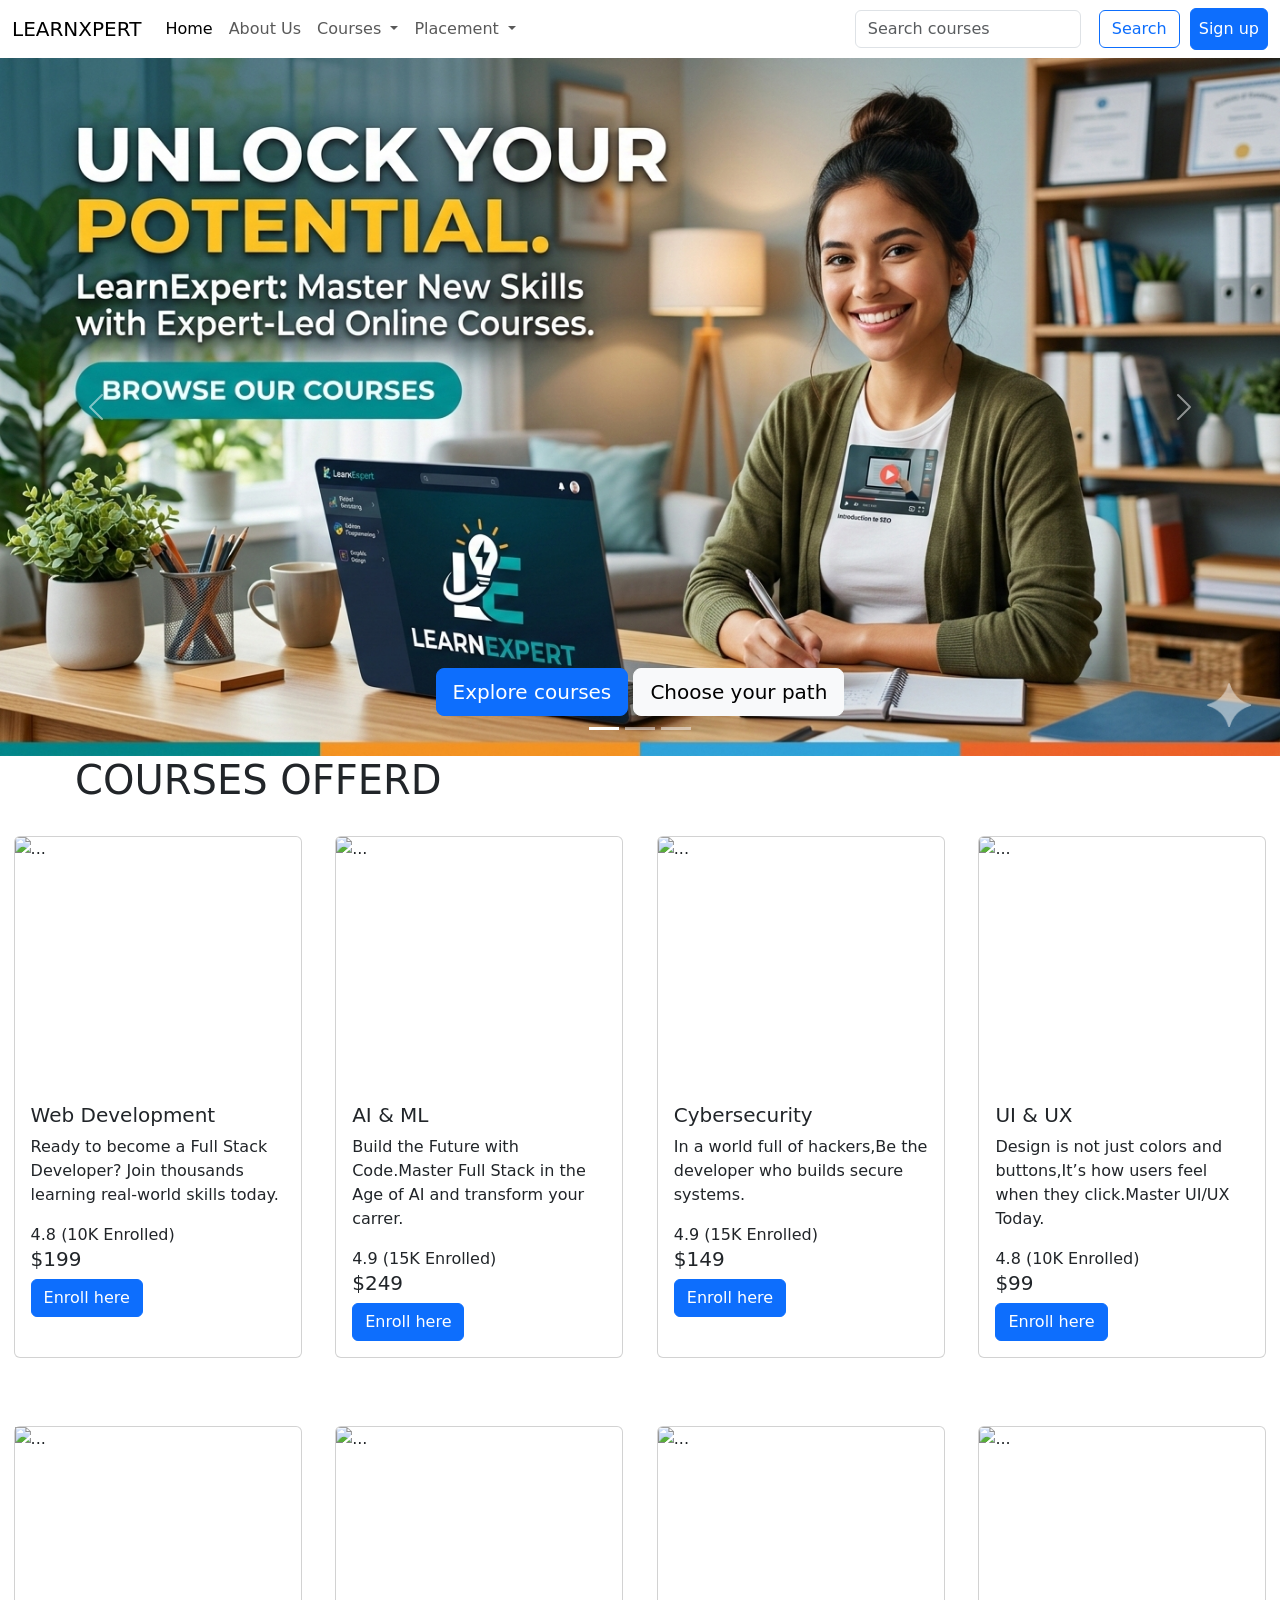
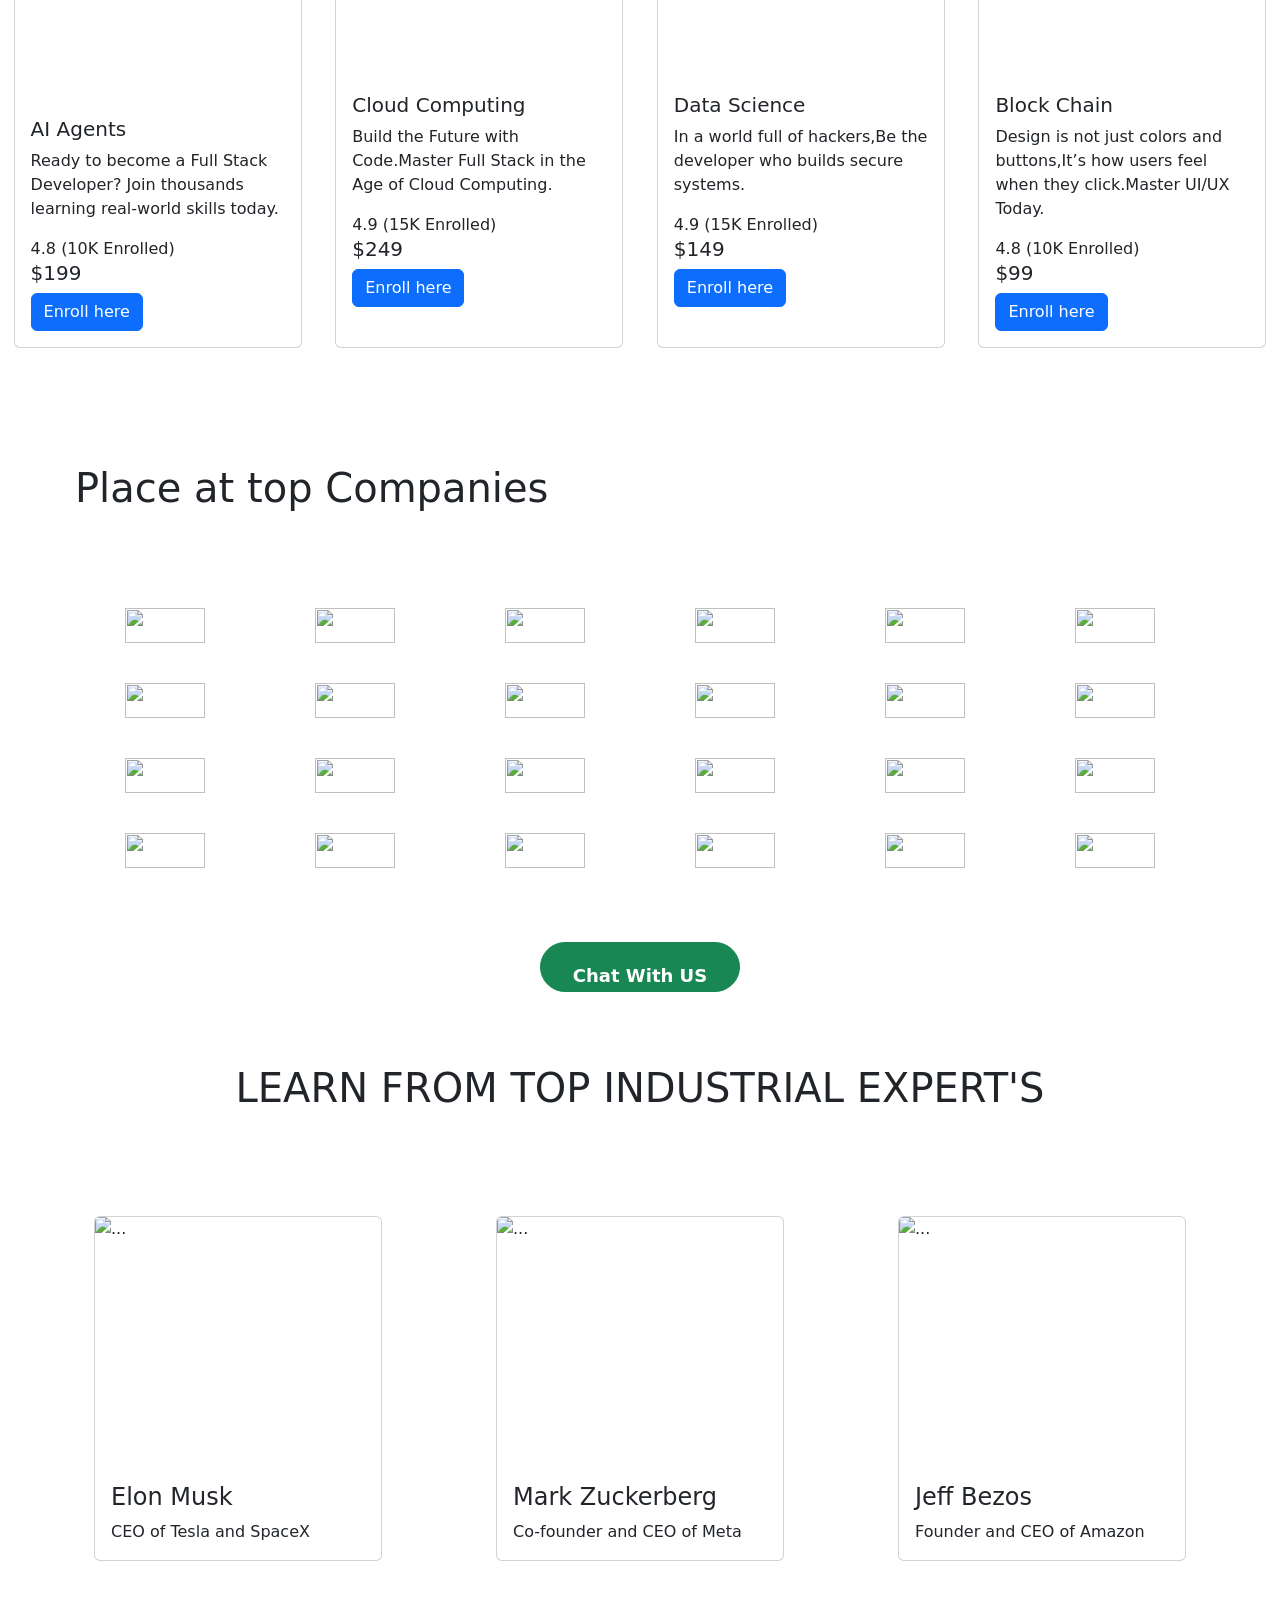
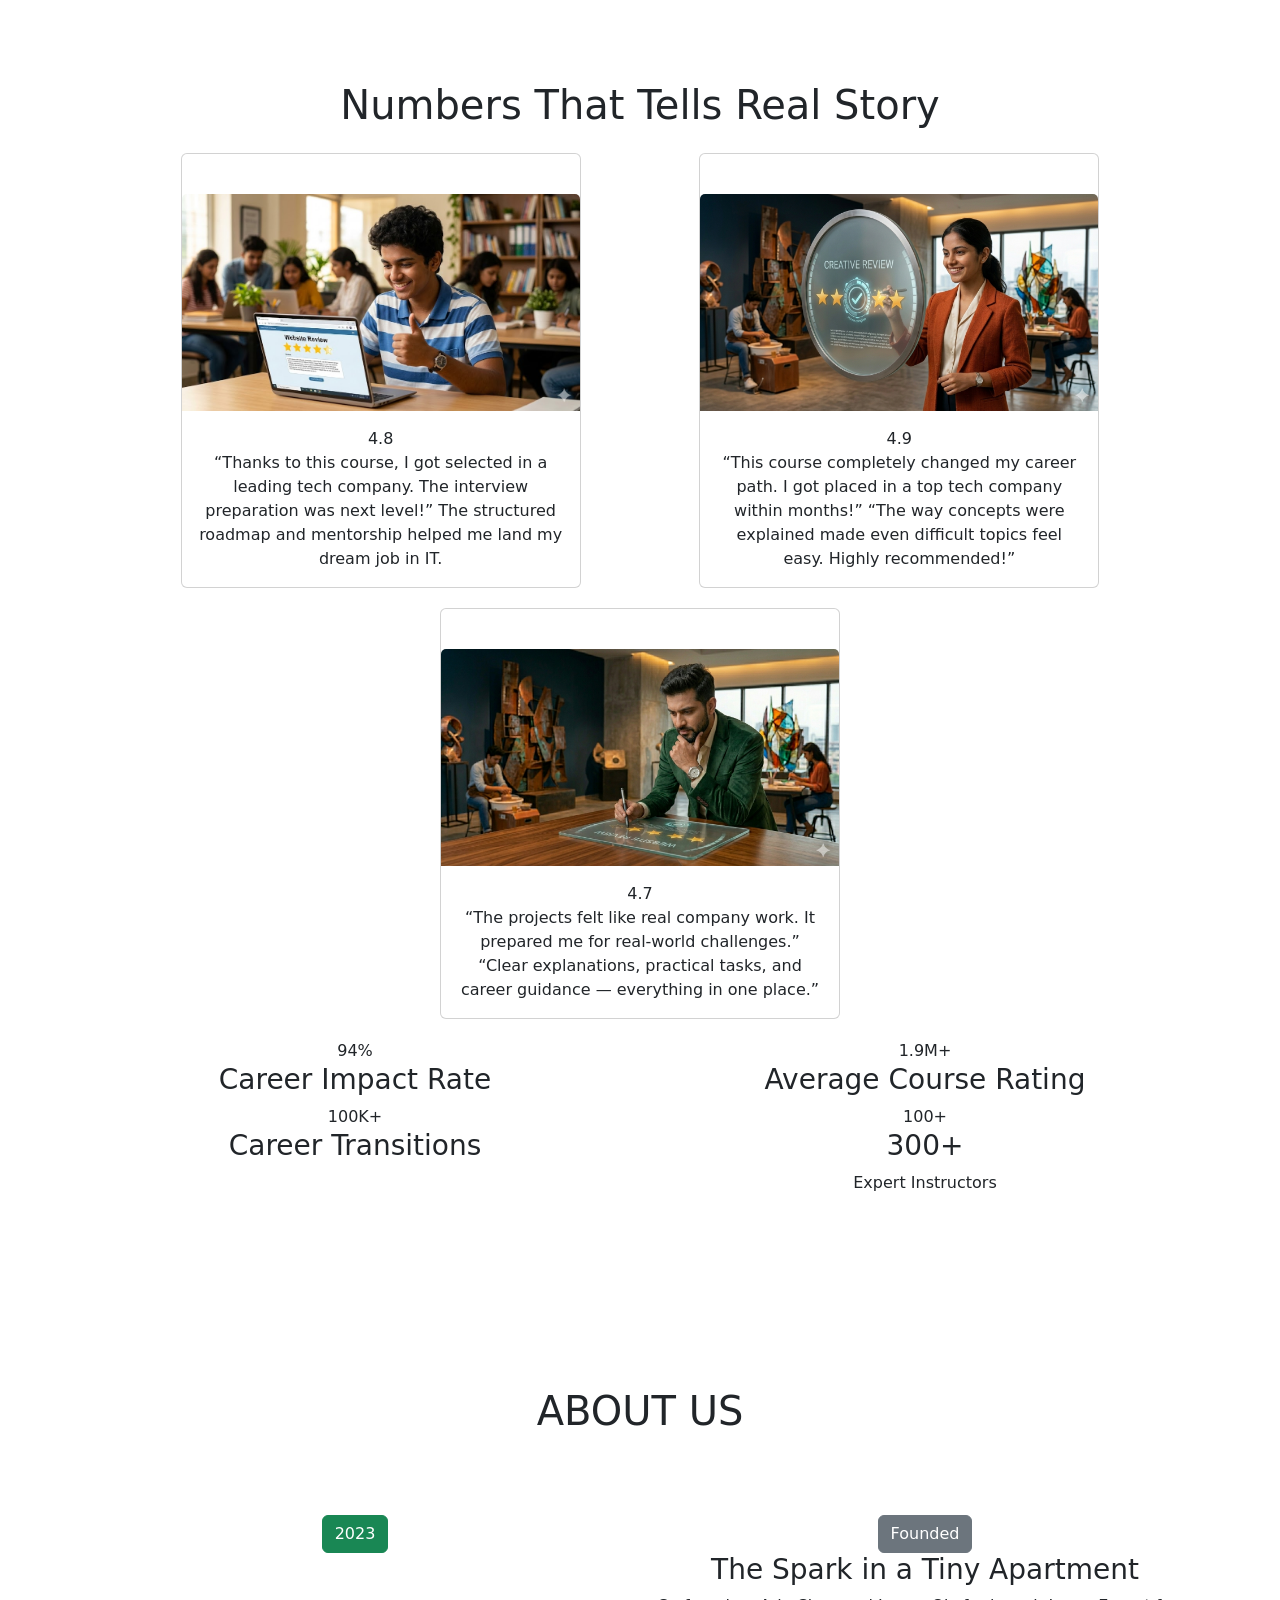
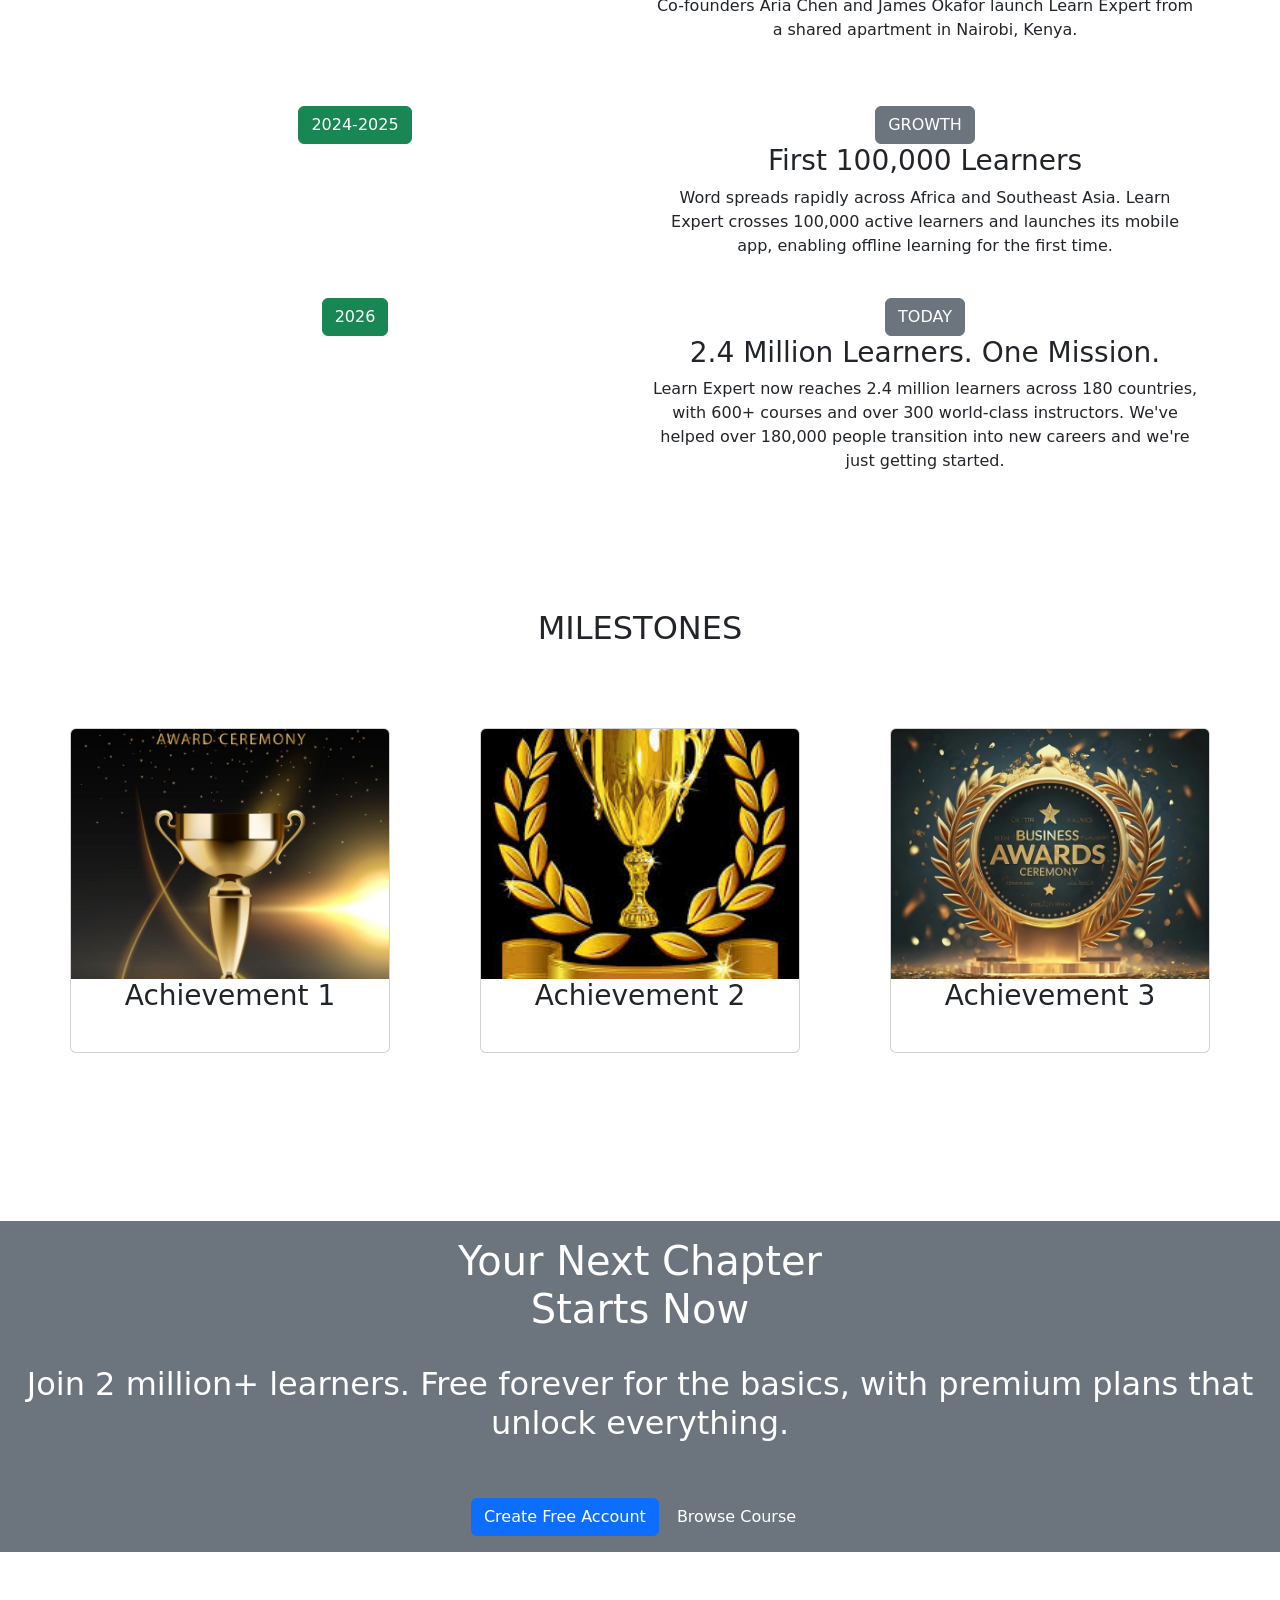
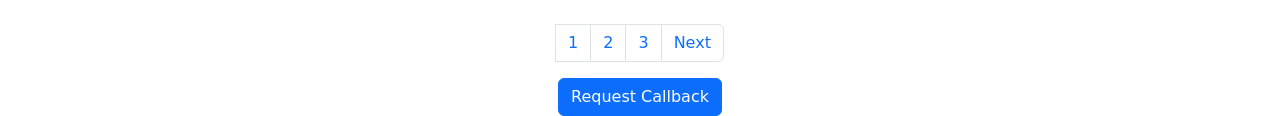
==== commit 572c60df: "comit" ====
--- a/index.html
+++ b/index.html
@@ -493,7 +493,7 @@
 
 
 <br><br><br><br><br><br><br>
-<div class="backi">
+<div class="text-bg-secondary p-3" >
 
 <center><h1>Your Next Chapter <br> Starts Now</h1></center> <br>
 
--- a/style.css
+++ b/style.css
@@ -40,7 +40,9 @@
     gap: 30px;
 }
 
-.backi{}
+.backi{
+ 
+}
 
 .review{
     display: flex;
